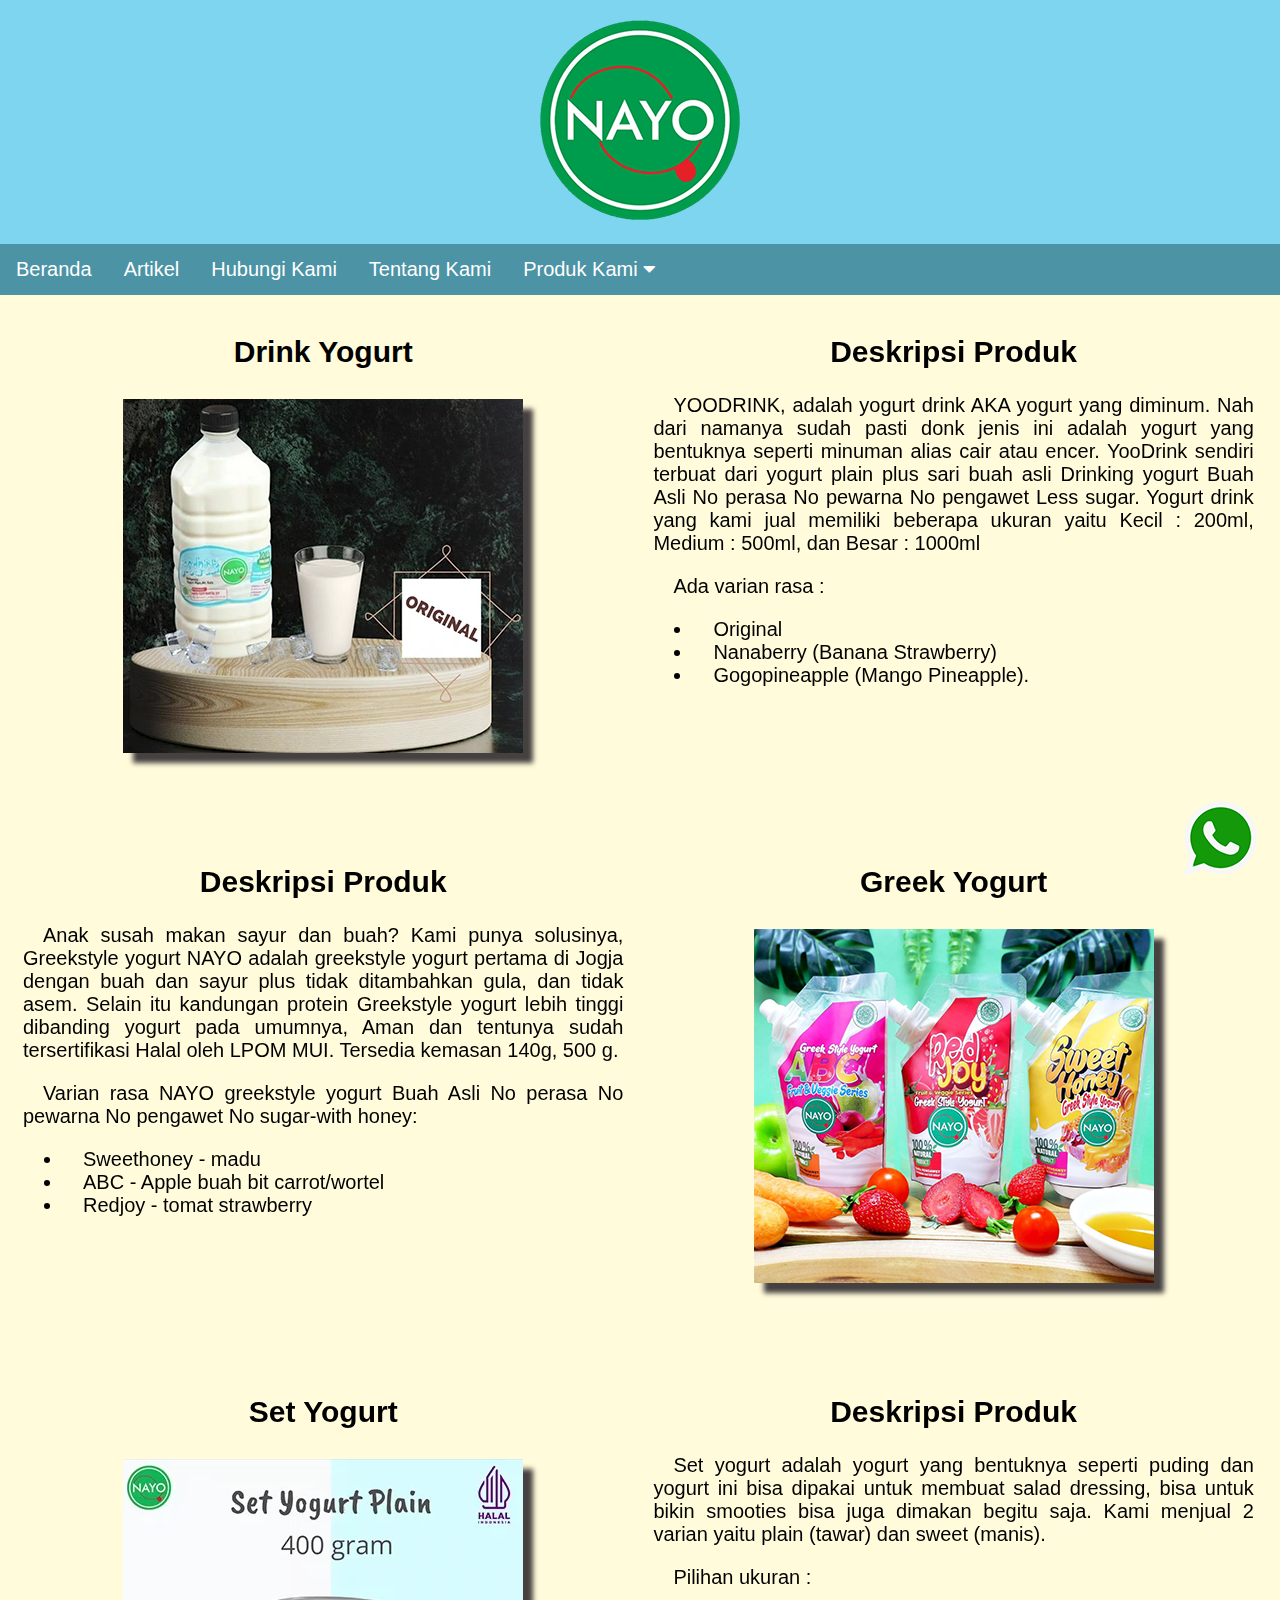
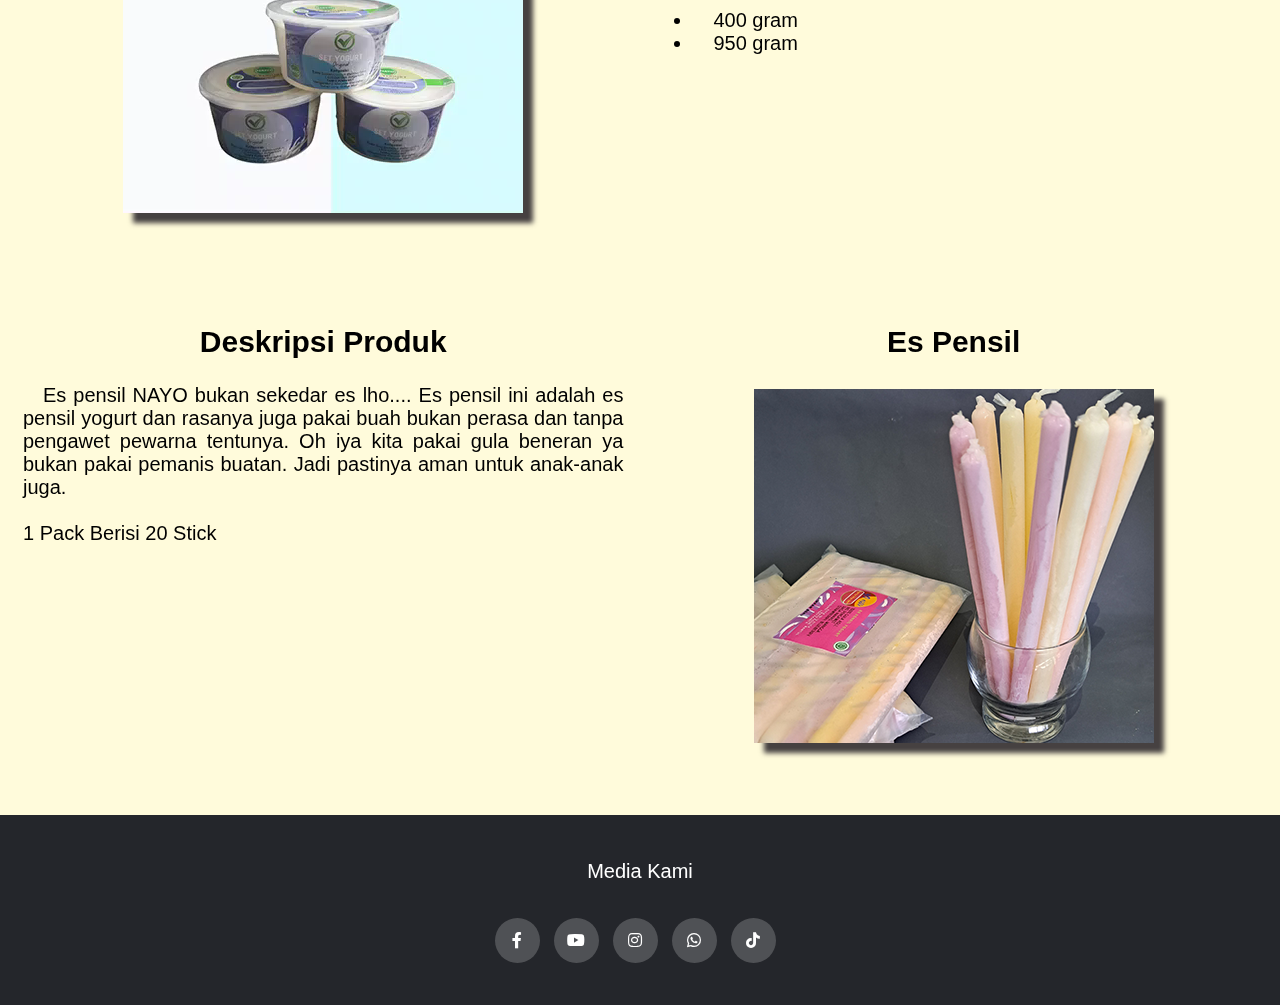
==== drink.html @ f78bb432 "Add files via upload" ====
<!DOCTYPE html>
<html>
    <head>
        <title>Drink Yogurt</title>
        <link rel="stylesheet" type="text/css" href="drink.css">
        <link rel="stylesheet" href="https://cdnjs.cloudflare.com/ajax/libs/font-awesome/4.7.0/css/font-awesome.min.css">
        <link href="https://fonts.cdnfonts.com/css/fuji" rel="stylesheet">
        <link rel="icon" href="Logo.png" type="image/x-icon">
        <link rel="stylesheet" type="text/css" href="https://cdnjs.cloudflare.com/ajax/libs/font-awesome/5.15.1/css/all.min.css">
    </head>
    <body>
        <div class="head">
            <a href="index.html"><img src="Logo1.png"></a>
        </div>
        <div class="navbar" id="drink">
            <a href="index.html">Beranda</a>
            <a href="index.html#artikel">Artikel</a>
            <a href="kontak.html#kontak">Hubungi Kami</a>
            <a href="index.html#about">Tentang Kami</a>
            <div class="dropdown">
              <button class="dropbtn">Produk Kami 
                <i class="fa fa-caret-down"></i>
              </button>
              <div class="dropdown-content">
                <a href="#drink">Drink Yogurt</a>
                <a href="#greek">Greek Yogurt</a>
                <a href="#set">Set Yogurt</a>
                <a href="#lilin">Es Pensil</a>
              </div>
            </div> 
          </div>
        <div class="row">
            <div class="column">
                <h2 class="center">Drink Yogurt</h2>
                <p class="center"><video src="drinkfinal.mp4" autoplay="autoplay" loop="true" muted>Media Tidak Bisa Ditampilkan</video></p>
            </div>
            
        <div class="column">
            <h2 class="center">Deskripsi Produk</h2>
            <p class="textdesc">YOODRINK, adalah yogurt drink AKA yogurt yang diminum. Nah dari namanya sudah pasti donk jenis ini adalah yogurt yang bentuknya seperti minuman alias cair atau encer. YooDrink sendiri terbuat dari yogurt plain plus sari buah asli Drinking yogurt Buah Asli No perasa No pewarna No pengawet Less sugar. Yogurt drink yang kami jual memiliki beberapa ukuran yaitu Kecil : 200ml, Medium : 500ml, dan Besar : 1000ml
                <br>
                <p class="textdesc">Ada varian rasa :
                    <br> 
                    <ul class="textdesc">
                     <li>Original</li>
                     <li>Nanaberry  (Banana Strawberry)</li>
                     <li>Gogopineapple (Mango Pineapple).</li></ul></p></p>
        </div>
        <div class="row">
            <div class="column" id="greek">
                <h2 class="center">Deskripsi Produk</h2>
                <p class="center textdesc">Anak susah makan sayur dan buah? Kami punya solusinya, Greekstyle yogurt NAYO adalah greekstyle yogurt pertama di Jogja dengan buah dan sayur plus tidak ditambahkan gula, dan tidak asem. Selain itu kandungan protein Greekstyle  yogurt lebih tinggi dibanding yogurt pada umumnya, Aman dan tentunya sudah tersertifikasi Halal oleh LPOM MUI. Tersedia kemasan 140g, 500 g.
                    <br>
                    <p class="textdesc">Varian rasa NAYO greekstyle yogurt Buah Asli No perasa No pewarna No pengawet No sugar-with honey:</p>
                    <ul class="textdesc">
                    <li>Sweethoney - madu</li>
                    <li>ABC - Apple buah bit carrot/wortel</li>
                    <li>Redjoy - tomat strawberry</li></ul></p>
            </div>
        <div class="column">
            <h2 class="center">Greek Yogurt</h2>
            <p class="center"><img src="greek.png"></p>
        </div>
        </div>
        <div class="row">
            <div class="column">
                <h2 class="center" id="set">Set Yogurt</h2>
                <p class="center"><video src="setfinal.mp4" autoplay="autoplay" loop="true" muted>Media Tidak Bisa Ditampilkan</video></p>
            </div>
        <div class="column">
            <h2 class="center">Deskripsi Produk</h2>
            <p class="textdesc">Set yogurt adalah yogurt yang bentuknya seperti puding dan yogurt ini bisa dipakai untuk membuat salad dressing, bisa untuk bikin smooties bisa juga dimakan begitu saja. Kami menjual 2 varian yaitu plain (tawar) dan sweet (manis).
                <br>
                
                <p class="textdesc">Pilihan ukuran :</p>
                <ul class="textdesc">
                <li>400 gram</li>
                <li>950 gram</li></ul></p>
        </div>
        <div class="row">
            <div class="column">
                <h2 class="center" id="lilin">Deskripsi Produk</h2>
                <p class="center textdesc">Es pensil NAYO bukan sekedar es lho.... Es pensil ini adalah es pensil yogurt dan rasanya juga pakai buah bukan perasa dan tanpa pengawet pewarna tentunya.
                    Oh iya kita pakai gula beneran ya bukan pakai pemanis buatan. Jadi pastinya aman untuk anak-anak juga.
                    <br>
                    <br>
                    1 Pack Berisi 20 Stick</p>
            </div>
        <div class="column">
            <h2 class="center">Es Pensil</h2>
            <p class="center"><img src="lilin.png"></p>
        </div>
        </div>
        <a href="kontak.html" class="floatbtn"><img src="logowa.png"></a>
        <footer class="footer">
            <div class="container5">
                <div class="row5">
                    <div class="footer-col">
                        <h4>Media Kami</h4>
                        <div class="social-links">
                            <a href="https://web.facebook.com/NAYO.YOGURTYOGYA/?_rdc=1&_rdr" target="_blank"><i class="fab fa-facebook-f"></i></a>
                            <a href="https://www.youtube.com/@nayofrozenyogurtbantul4559" target="_blank"><i class="fab fa-youtube"></i></a>
                            <a href="https://www.instagram.com/nayo_yogurtforkids/?hl=en" target="_blank"><i class="fab fa-instagram"></i></a>
                            <a href="http://wa.me/+6287787571314" target="_blank"><i class="fab fa-whatsapp"></i></a>
                            <a href="https://www.tiktok.com/@nayo_yogurtforkids" target="_blank"><i class="fab fa-tiktok"></i></a>
                        </div>
                    </div>
                </div>
            </div>
       </footer>
    </body>
</html>
---- drink.css ----
body {
  background-color:#fffbdb;
}
.head {
  background-color: #7ed5f0;
  text-align: center;
  padding: 20px;
  margin-top: -8px;
  margin-left: -8px;
  margin-right: -8px;
}
.navi {
  background-color: #18363E;
  margin-right: -8px;
  margin-left: -8px;
  border: solid black 1px;
  height:50px;
}
.navileft {
  float: left;
  display: block;
  color: #f2f2f2;
  text-align: center;
  padding: 14px 16px;
  text-decoration: none;
  font-size: 20px;
}
.navimid {
  float: left;
  display: block;
  color: #f2f2f2;
  text-align: center;
  padding: 14px 16px;
  text-decoration: none;
  font-size: 20px;
}
.naviright {
  float: right;
  display: block;
  color: #f2f2f2;
  text-align: center;
  padding: 14px 16px;
  text-decoration: none;
  font-size: 20px;
}
.navi a:hover {
  background-color: #FFDAF5;
  color: black;
}
.column {
  float: left;
  width: 47.5%;
  padding: 15px;
  height:500px;
  border: solid black 0px;
}
.row:after {
  content: "";
  display: table;
  clear: both;
}
.center {
  text-align:center;
  font-family: 'Segoe UI', Tahoma, Geneva, Verdana, sans-serif;
  font-size: 30px;
}
.textdesc {
  text-align:justify;
  font-family:'Trebuchet MS', 'Lucida Sans Unicode', 'Lucida Grande', 'Lucida Sans', Arial, sans-serif;
  font-size:20px;
  text-indent:20px;
}
@media screen and (max-width:600px) {
  .column {
    width: 100%;
  }
}
h1 {
  font-size:50px;
  color: #241744;
}
div {
  border: 0px solid black;
}
.price1 {
  color:red;
  font-size:35px;
  text-align:center;
}
.price2 {
  color:black;
  font-size:35px;
  text-align:center;
}
.navbar {
  overflow: hidden;
  background-color: rgb(75, 147, 165);
  margin-left:-8px;
  margin-right:-8px;
  font-size:30px;
  font-family: 'Fuji', sans-serif;
}

.navbar a {
  float: left;
  font-size: 20px;
  color: white;
  text-align: center;
  padding: 14px 16px;
  text-decoration: none;
  font-family: 'Fuji', sans-serif;
}

.dropdown {
  float: left;
  overflow: hidden;
}

.dropdown .dropbtn {
  font-size: 20px;  
  border: none;
  outline: none;
  color: white;
  padding: 14px 16px;
  background-color: inherit;
  font-family: 'Fuji', sans-serif;
  margin: 0;
}

.navbar a:hover, .dropdown:hover .dropbtn {
  background-color: #ff6961;
}

.dropdown-content {
  display: none;
  position: absolute;
  background-color: #f9f9f9;
  min-width: 160px;
  box-shadow: 0px 8px 16px 0px rgba(0,0,0,0.2);
  z-index: 1;
  text-align:center;
}

.dropdown-content a {
  float: none;
  color: black;
  padding: 12px 16px;
  text-decoration: none;
  display: block;
  text-align: center;
}

.dropdown-content a:hover {
  background-color: #ddd;
}

.dropdown:hover .dropdown-content {
  display: block;
}

.floatbtn {
  display: flex;
  align-items: center;
  justify-content: center;
  text-decoration: none;
  position:fixed;
  right:20px;
  bottom:20px;
}

html {
  scroll-behavior: smooth;
}
#drink1:hover {
  transform: scale(1.1)
}
.center img {
  box-shadow: 10px 10px 5px rgb(70, 65, 65);
}

.center video {
  box-shadow: 10px 10px 5px rgb(70, 65, 65);
}

.floatbtn:hover {
  transform: scale(1.1);
}
.container5{
	max-width: 1170px;
	margin:auto;
  height: 50px;
}
.row5{
	display: flex;
	flex-wrap: wrap;
}
.footer{
	background-color: #24262b;
    padding: 70px 0;
    margin-left: -8px;
    margin-right: -8px;
    margin-bottom: -8px;
}
.footer-col{
   width: 100%;
   padding: 0 15px;
   text-align: center;
}
.footer-col h4{
	font-size: 20px;
	color: #ffffff;
	text-transform: capitalize;
	margin-bottom: 35px;
	font-weight: 500;
	text-align: center;
  margin-top: -25px;
  font-family: 'Poppins', sans-serif;
}
.footer-col h4::before{
	content: '';
	left:0;
	bottom: -10px;
	background-color: #e91e63;
	height: 2px;
	box-sizing: border-box;
	width: 50px;
}
.footer-col .social-links a{
	display: inline-block;
	height: 45px;
	width: 45px;
	background-color: rgba(255,255,255,0.2);
	margin:0 10px 10px 0;
	text-align: center;
	line-height: 45px;
	border-radius: 50%;
	color: #ffffff;
	transition: all 0.5s ease;
}
.footer-col .social-links a:hover{
	color: #24262b;
	background-color: #ffffff;
	transform: scale(1.2);
}

@media(max-width: 767px){
  .footer-col{
    width: 50%;
    margin-bottom: 30px;
}
}
@media(max-width: 574px){
  .footer-col{
    width: 100%;
}
}
@import url('https://fonts.googleapis.com/css2?family=Poppins:wght@300;400;500;600;700&display=swap');
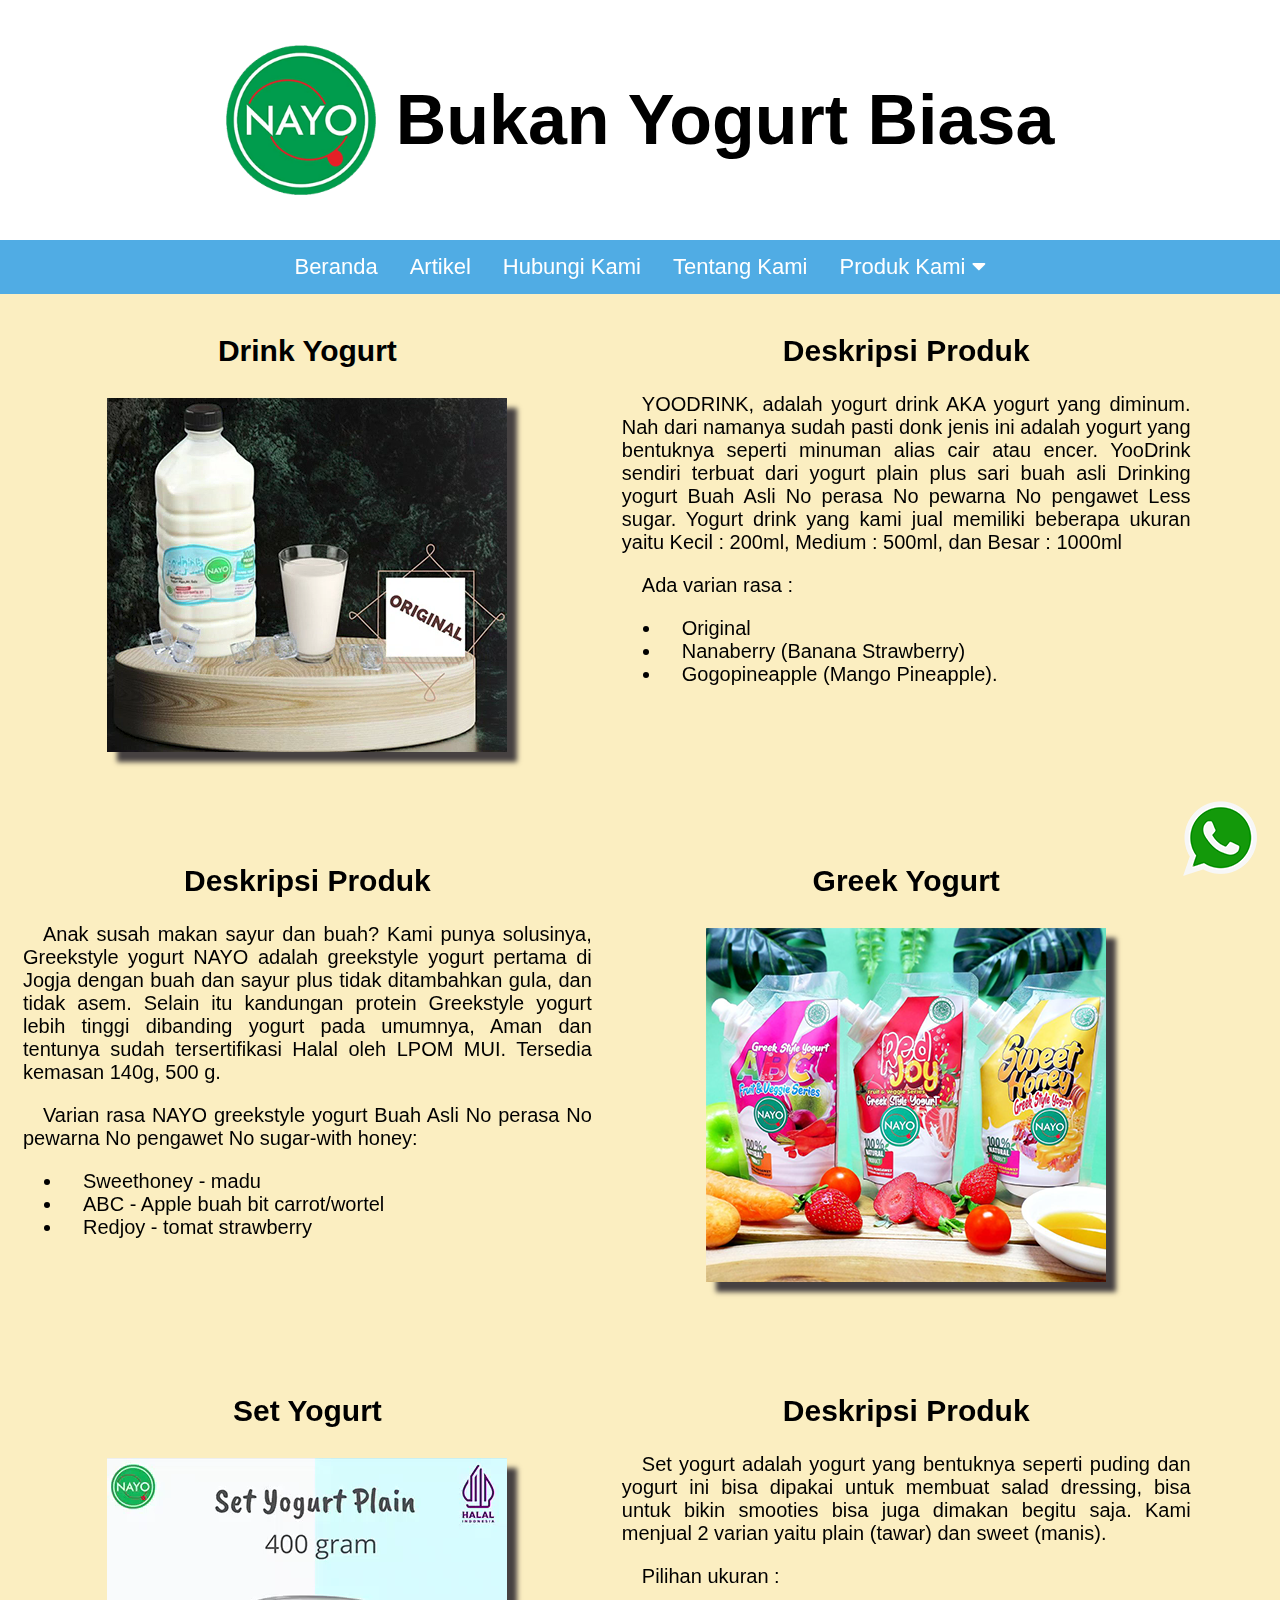
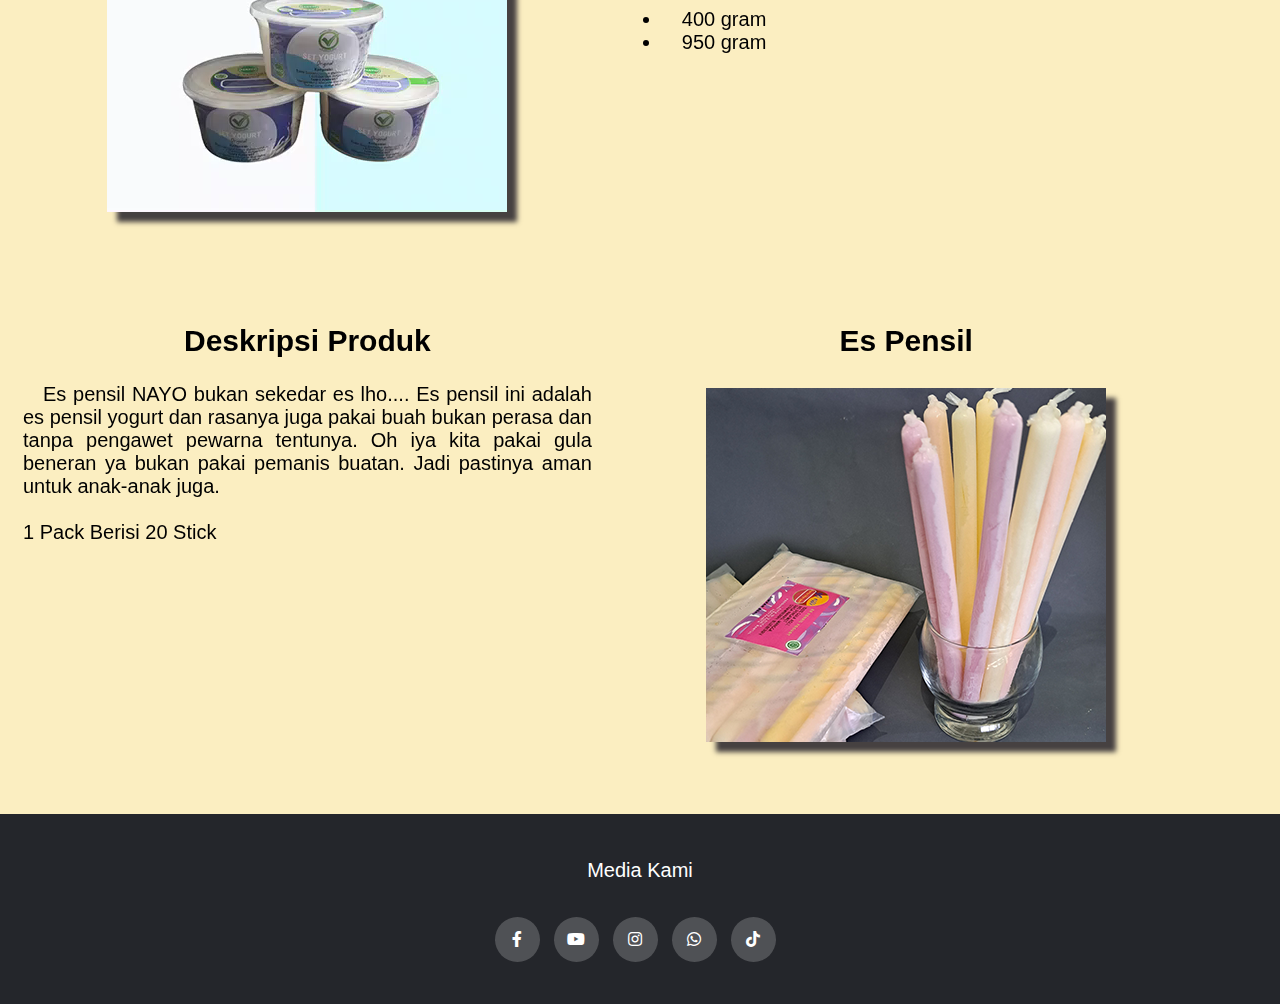
==== commit fdbdbdca: "Add files via upload" ====
--- a/drink.html
+++ b/drink.html
@@ -11,6 +11,7 @@
     <body>
         <div class="head">
             <a href="index.html"><img src="Logo1.png"></a>
+            <p>Bukan Yogurt Biasa</p>
         </div>
         <div class="navbar" id="drink">
             <a href="index.html">Beranda</a>
--- a/drink.css
+++ b/drink.css
@@ -1,13 +1,29 @@
 body {
-  background-color:#fffbdb;
+  background-color:#fbeec1;
 }
 .head {
-  background-color: #7ed5f0;
+  background-color: #ffffff;
   text-align: center;
   padding: 20px;
   margin-top: -8px;
   margin-left: -8px;
   margin-right: -8px;
+  height: 200px;
+  display: flex;
+  align-items: center;
+  justify-content: center;
+}
+.head img {
+  vertical-align: middle;
+  margin-right: 20px;
+  width: 150px;
+}
+.head p {
+  display: inline;
+  text-decoration: none;
+  font-size: 70px;
+  font-family: 'Fuji', sans-serif;
+  font-weight: 600;
 }
 .navi {
   background-color: #18363E;
@@ -49,7 +65,7 @@
 }
 .column {
   float: left;
-  width: 47.5%;
+  width: 45%;
   padding: 15px;
   height:500px;
   border: solid black 0px;
@@ -94,17 +110,19 @@
 }
 .navbar {
   overflow: hidden;
-  background-color: rgb(75, 147, 165);
+  background-color: #50ace4;
   margin-left:-8px;
   margin-right:-8px;
   font-size:30px;
   font-family: 'Fuji', sans-serif;
+  display: flex;
+  justify-content: center;
 }
 
 .navbar a {
   float: left;
-  font-size: 20px;
-  color: white;
+  font-size: 22px;
+  color: rgb(255, 255, 255);
   text-align: center;
   padding: 14px 16px;
   text-decoration: none;
@@ -117,10 +135,10 @@
 }
 
 .dropdown .dropbtn {
-  font-size: 20px;  
+  font-size: 22px;  
   border: none;
   outline: none;
-  color: white;
+  color: rgb(255, 255, 255);
   padding: 14px 16px;
   background-color: inherit;
   font-family: 'Fuji', sans-serif;
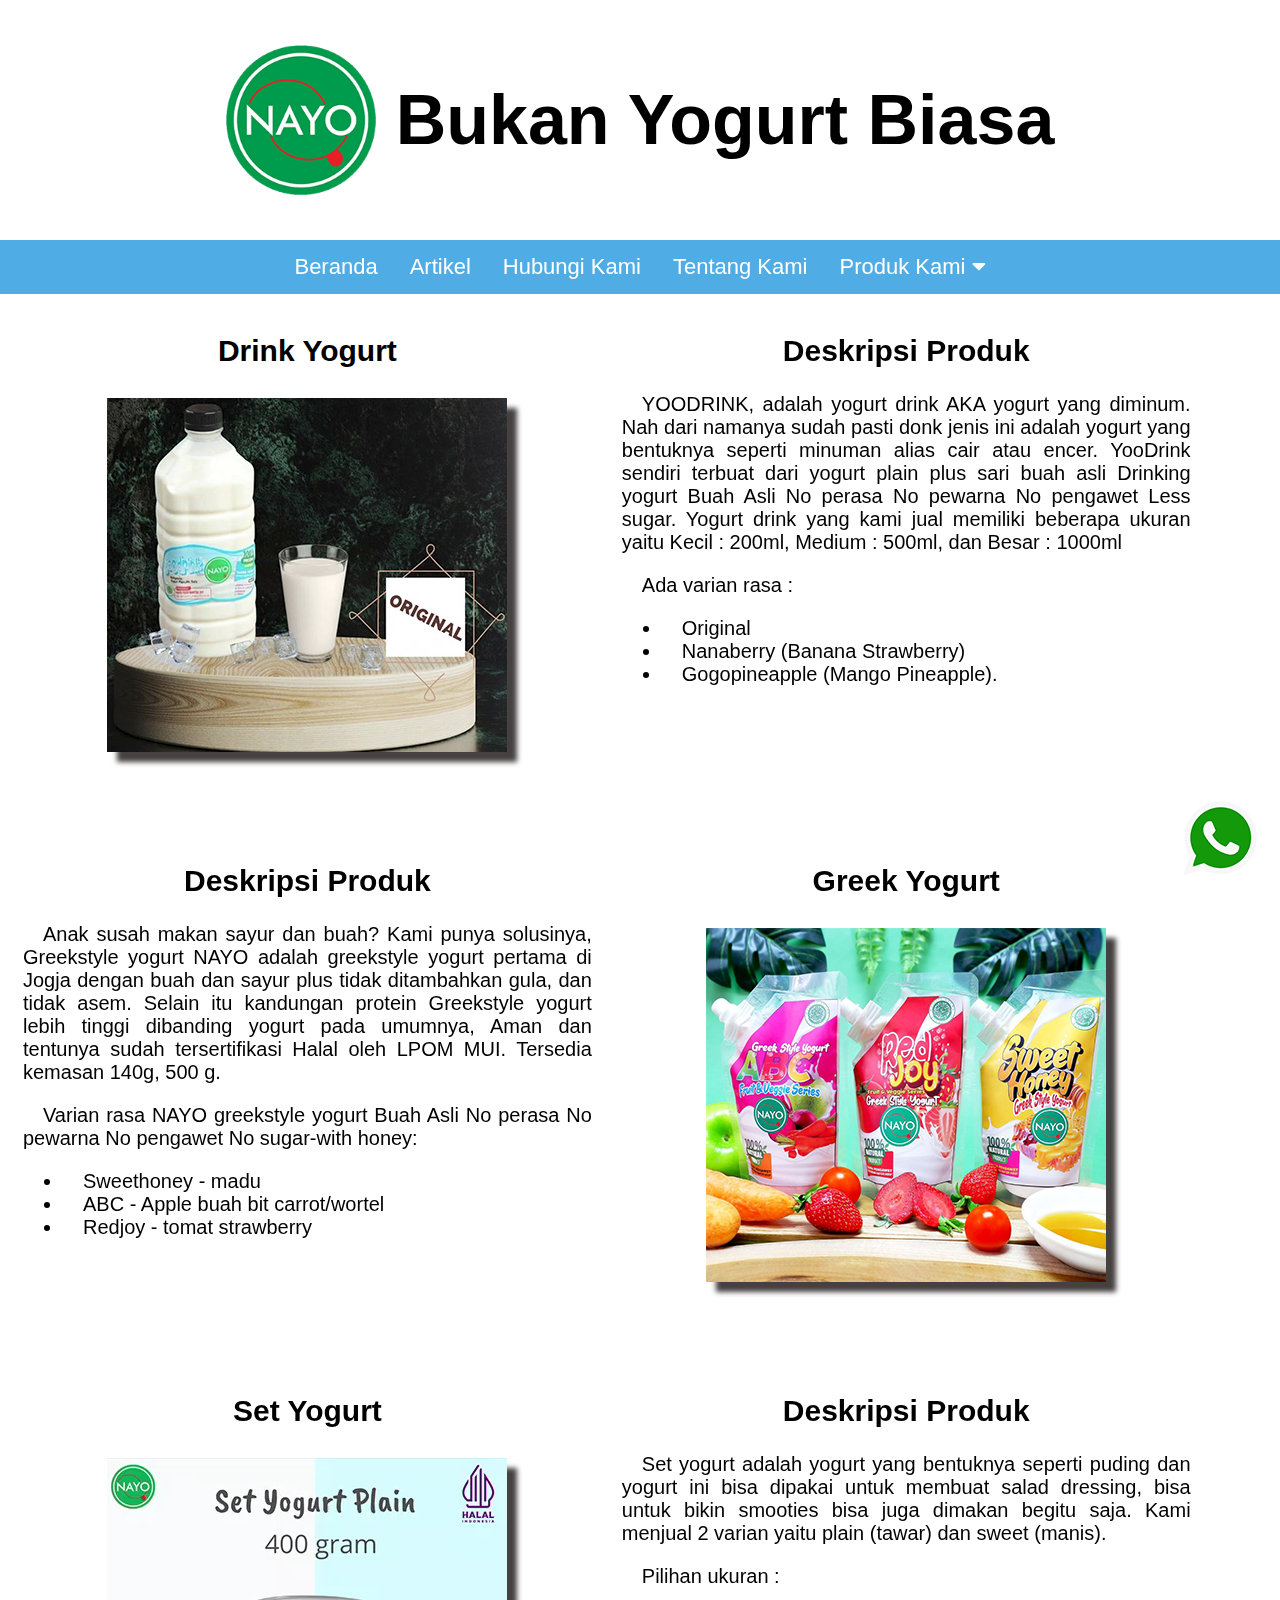
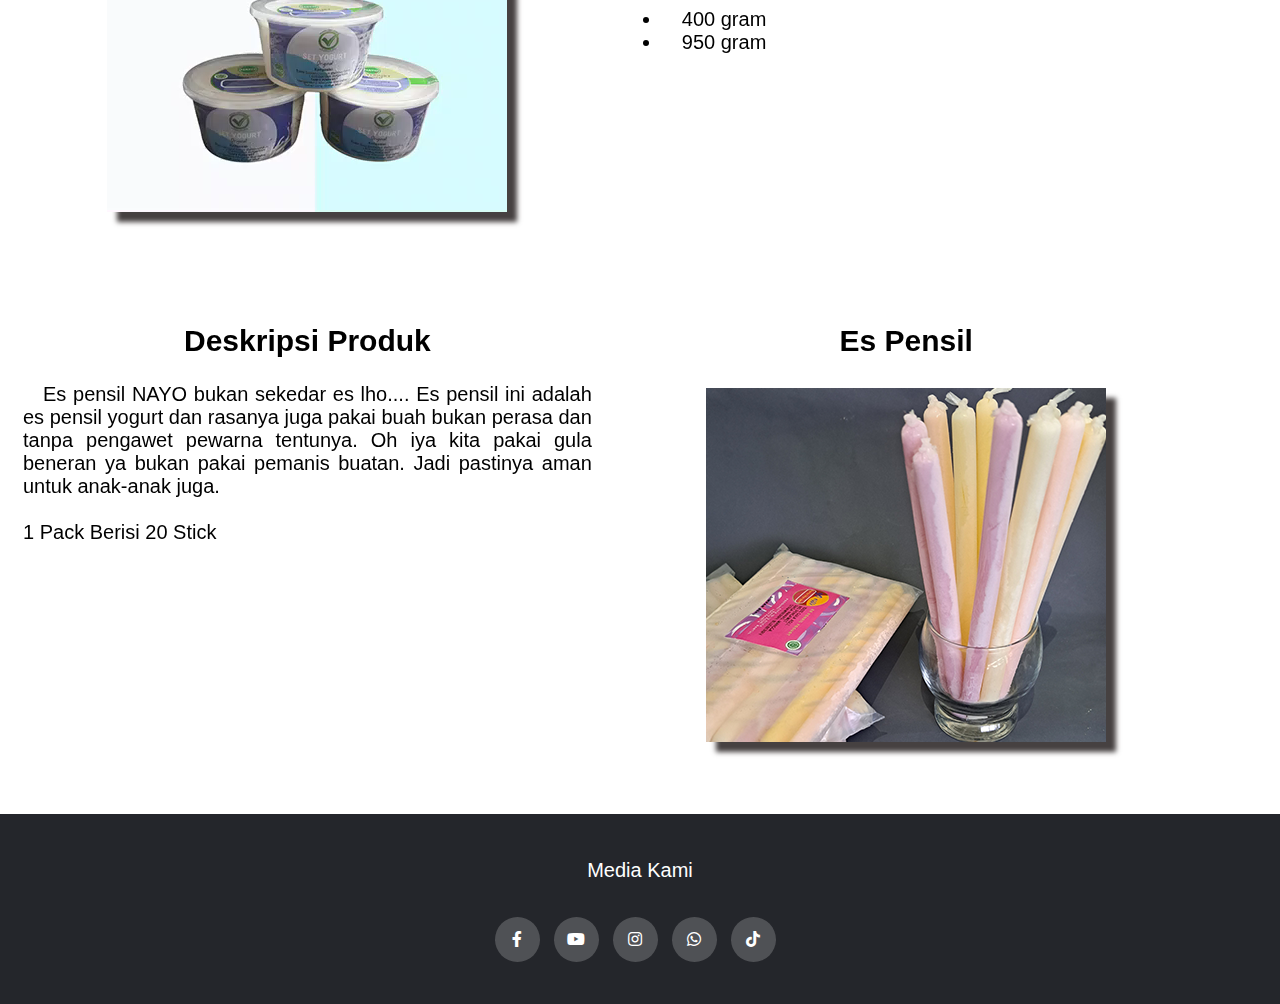
==== commit 57d61550: "Update drink.html" ====
--- a/drink.html
+++ b/drink.html
@@ -1,7 +1,7 @@
 <!DOCTYPE html>
 <html>
     <head>
-        <title>Drink Yogurt</title>
+        <title>Produk</title>
         <link rel="stylesheet" type="text/css" href="drink.css">
         <link rel="stylesheet" href="https://cdnjs.cloudflare.com/ajax/libs/font-awesome/4.7.0/css/font-awesome.min.css">
         <link href="https://fonts.cdnfonts.com/css/fuji" rel="stylesheet">
@@ -110,4 +110,4 @@
             </div>
        </footer>
     </body>
-</html>+</html>
--- a/drink.css
+++ b/drink.css
@@ -1,5 +1,5 @@
 body {
-  background-color:#fbeec1;
+  background-color:white;
 }
 .head {
   background-color: #ffffff;
